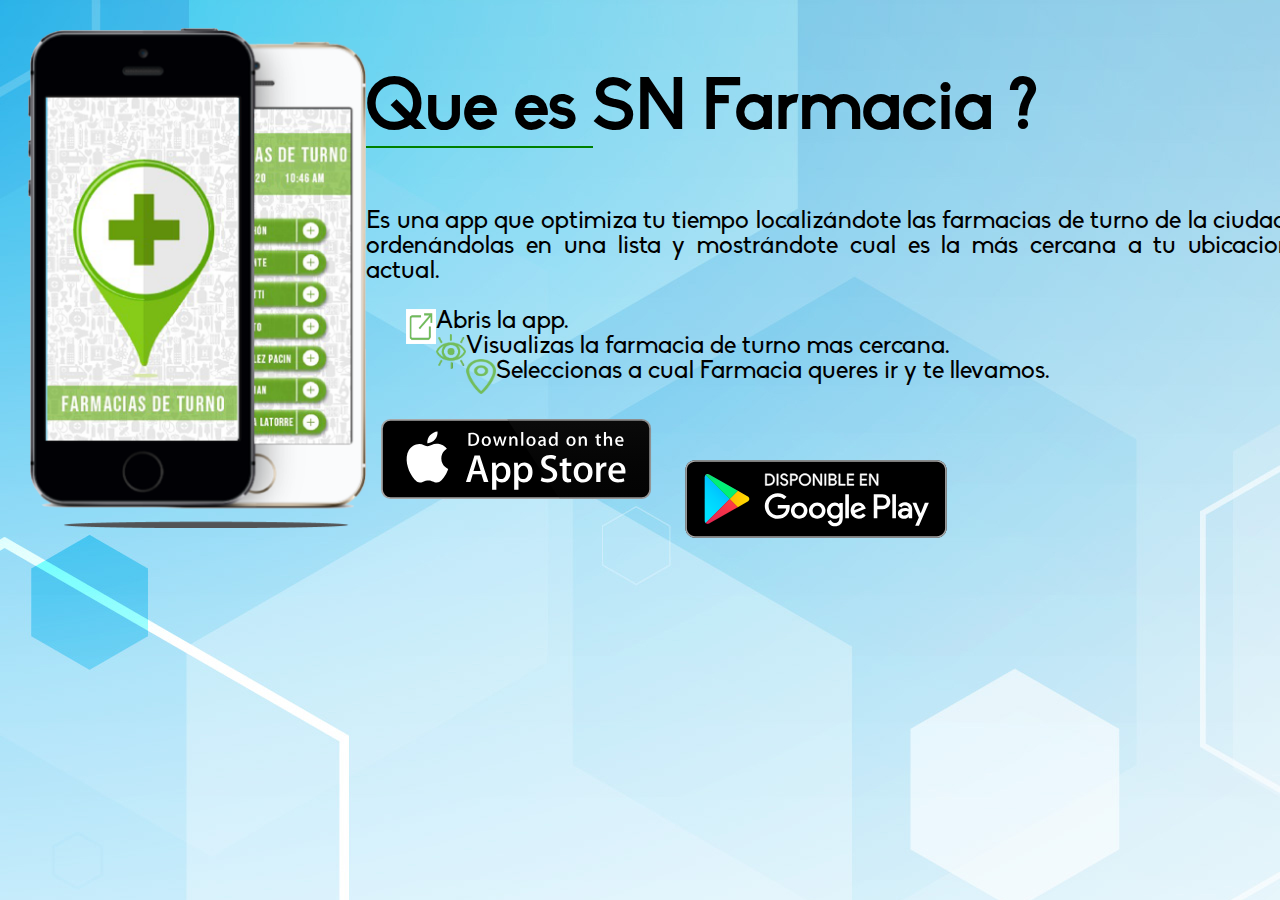
==== index.html @ 4f8011da "first Commit" ====
<!DOCTYPE html>
<html lang="en">
<head>
    <meta charset="UTF-8">
    <link rel="shortcut icon" href="./assets/imagenes/SN_FARMACIA.ico" type="image/x-icon">
    <meta name="viewport" content="width=device-width, initial-scale=1.0">
    <title>SN FARMACIA</title>
    <link rel="stylesheet" href="./css/index.css">
    <link rel="stylesheet" href="./css/turnos.css">
    <link rel="stylesheet" href="./libs/pickadate.js-3.6.2/lib/themes/classic.css">
    <link rel="stylesheet" href="./libs/pickadate.js-3.6.2/lib/themes/classic.date.css">
    <!--Bootstrap-->
    <link rel="stylesheet" href="https://stackpath.bootstrapcdn.com/bootstrap/4.5.0/css/bootstrap.min.css" integrity="sha384-9aIt2nRpC12Uk9gS9baDl411NQApFmC26EwAOH8WgZl5MYYxFfc+NcPb1dKGj7Sk" crossorigin="anonymous">
    <script src="https://ajax.googleapis.com/ajax/libs/jquery/3.5.1/jquery.min.js"></script>
    <script src="https://cdn.jsdelivr.net/npm/popper.js@1.16.0/dist/umd/popper.min.js" integrity="sha384-Q6E9RHvbIyZFJoft+2mJbHaEWldlvI9IOYy5n3zV9zzTtmI3UksdQRVvoxMfooAo" crossorigin="anonymous"></script>
    <script src="https://stackpath.bootstrapcdn.com/bootstrap/4.5.0/js/bootstrap.min.js" integrity="sha384-OgVRvuATP1z7JjHLkuOU7Xw704+h835Lr+6QL9UvYjZE3Ipu6Tp75j7Bh/kR0JKI" crossorigin="anonymous"></script>
</head>
<body>
    <div>
        <div id="home_page" title="Ver Turnos">
        <!--PAGINA 1-->
        <div id="firs_page" class="row main_content">
        <div class="col-lg-4" >
            <img
                id="img_cel_farmacia_turno" 
                src="./assets/imagenes/imagen_celular.png"  
                class="  d-block mx-auto" 
                alt=""
                >
        </div>
        <div class="col-lg-8 mx-auto mt-4">
            <div>
                <h1 id="titulo" ><span>Que es </span>SN Farmacia ?</h1>
            </div>
            <div id="info">
                <p>
                    Es una app que optimiza tu tiempo localizándote las farmacias de turno de la ciudad,
                    ordenándolas en una lista y mostrándote cual es la más cercana a tu ubicacion actual.
                </p>
            </div>
            <div id="lista_items">
                <ul>
                    <li class="mb-3">
                        <img 
                            class="mr-3"
                            src="./assets/imagenes/incono_de_abrir.png" 
                            alt="Abrir" 
                            width="30px" 
                            height="35px" 
                        ><span>Abris la app.</span>
                    </li>
                    <li class="mb-3">
                        <img 
                            class="mr-3"
                            src="./assets/imagenes/icono_de_abrir_app.png" 
                            alt="Ver" 
                            width="30px" 
                            height="35px" 
                            ><span>Visualizas la farmacia de turno mas cercana.</span>
                    </li>
                    <li class="mb-3">
                        <img
                            class="mr-3" 
                            src="./assets/imagenes/incono_de_ubicacion.png" 
                            alt="Ubicacion" 
                            width="30px" 
                            height="35px" 
                            ><span>Seleccionas a cual Farmacia queres ir y te llevamos.</span>
                    </li>
                </ul>
            </div>
            <div class="row container">
                <div id="img_1" class="col mt-5">
                    <img 
                        src="./assets/imagenes/download-on-the-app-store-apple.svg"  
                        alt=""
                        height="80px"
                        width="300px"
                    >
                </div>
                <div id="img_2" class="col mt-2" >
                    <img 
                        src="./assets/imagenes/disponible-en-google-play-badge.svg"  
                        alt=""
                        height="160px"
                        width="300px"
                    >
                </div>
            </div>
        </div>
    </div>
    </div>
    <!-- Scripts -->
    <script src="./js/moment.js"></script>
    <script src="./js/index.js"></script>
    <script src="./libs/pickadate.js-3.6.2/lib/picker.js"></script>
    <script src="./libs/pickadate.js-3.6.2/lib/picker.date.js"></script>
    <script>
        $(document).ready(function(){
            $('#img_cel_farmacia_turno').click(function(){
                var url = "./turnos.php";
                $(location).attr('href',url);
            })
        });
    </script>
</body>
</html>
---- css/index.css ----
@font-face{
 font-family: "Biko";
 src: url("../assets/font/biko/Biko_Regular.otf");
}


.main_content{
    max-height: 500px;
    width: 100%;
    display: block;
    padding: 20px;
}

.main_content img {
    float: left;
    margin-inline-start: auto;
    max-width: 400px;
    max-height: 500px;
}

#titulo {
    font-size: 70px;
    font-family: Biko;
}

#titulo span {
    border-bottom: solid 2px green;
}

#info {
    margin-top: 5%;
}
#info p {
    text-align: justify;
    font-family: Biko;
    font-size: 25px;
}

#lista_items ul {
    list-style: none;
    font-size: 25px;
}



body{
    background: url('../assets/imagenes/banner_farmacia.jpg');
    font-family: "Biko";
}



#img_cel_farmacia_turno{
    cursor: pointer;
}
---- css/turnos.css ----
ul {
    align-content: center;
}
---- libs/pickadate.js-3.6.2/lib/themes/classic.css ----
/* ==========================================================================
   $BASE-PICKER
   ========================================================================== */
/**
 * Note: the root picker element should *NOT* be styled more than what’s here.
 */
.picker {
  font-size: 16px;
  text-align: left;
  line-height: 1.2;
  color: #000;
  position: absolute;
  z-index: 10000;
  -webkit-user-select: none;
     -moz-user-select: none;
      -ms-user-select: none;
          user-select: none;
  outline: none;
}
/**
 * The picker input element.
 */
.picker__input {
  cursor: default;
}
/**
 * When the picker is opened, the input element is “activated”.
 */
.picker__input.picker__input--active {
  border-color: #0089ec;
}
/**
 * The holder is the only “scrollable” top-level container element.
 */
.picker__holder {
  width: 100%;
  overflow-y: auto;
  -webkit-overflow-scrolling: touch;
}

/*!
 * Classic picker styling for pickadate.js
 * Demo: http://amsul.github.io/pickadate.js
 */
/**
 * Note: the root picker element should *NOT* be styled more than what’s here.
 */
.picker {
  width: 100%;
}
/**
 * The holder is the base of the picker.
 */
.picker__holder {
  position: absolute;
  background: #fff;
  border: 1px solid #aaaaaa;
  border-top-width: 0;
  border-bottom-width: 0;
  border-radius: 0 0 5px 5px;
  box-sizing: border-box;
  min-width: 176px;
  max-width: 466px;
  max-height: 0;
  -ms-filter: "progid:DXImageTransform.Microsoft.Alpha(Opacity=0)";
  filter: alpha(opacity=0);
  -moz-opacity: 0;
  opacity: 0;
  transform: translateY(-1em) perspective(600px) rotateX(10deg);
  transition: transform 0.15s ease-out, opacity 0.15s ease-out, max-height 0s 0.15s, border-width 0s 0.15s;
}
/**
 * The frame and wrap work together to ensure that
 * clicks within the picker don’t reach the holder.
 */
.picker__frame {
  padding: 1px;
}
.picker__wrap {
  margin: -1px;
}
/**
 * When the picker opens...
 */
.picker--opened .picker__holder {
  max-height: 25em;
  -ms-filter: "progid:DXImageTransform.Microsoft.Alpha(Opacity=100)";
  filter: alpha(opacity=100);
  -moz-opacity: 1;
  opacity: 1;
  border-top-width: 1px;
  border-bottom-width: 1px;
  transform: translateY(0) perspective(600px) rotateX(0);
  transition: transform 0.15s ease-out, opacity 0.15s ease-out, max-height 0s, border-width 0s;
  box-shadow: 0 6px 18px 1px rgba(0, 0, 0, 0.12);
}
---- libs/pickadate.js-3.6.2/lib/themes/classic.date.css ----
/* ==========================================================================
   $BASE-DATE-PICKER
   ========================================================================== */
/**
 * The picker box.
 */
.picker__box {
  padding: 0 1em;
}
/**
 * The header containing the month and year stuff.
 */
.picker__header {
  text-align: center;
  position: relative;
  margin-top: .75em;
}
/**
 * The month and year labels.
 */
.picker__month,
.picker__year {
  font-weight: 500;
  display: inline-block;
  margin-left: .25em;
  margin-right: .25em;
}
.picker__year {
  color: #999;
  font-size: .8em;
  font-style: italic;
}
/**
 * The month and year selectors.
 */
.picker__select--month,
.picker__select--year {
  border: 1px solid #b7b7b7;
  height: 2em;
  padding: .5em;
  margin-left: .25em;
  margin-right: .25em;
}
@media (min-width: 24.5em) {
  .picker__select--month,
  .picker__select--year {
    margin-top: -0.5em;
  }
}
.picker__select--month {
  width: 35%;
}
.picker__select--year {
  width: 22.5%;
}
.picker__select--month:focus,
.picker__select--year:focus {
  border-color: #0089ec;
}
/**
 * The month navigation buttons.
 */
.picker__nav--prev,
.picker__nav--next {
  position: absolute;
  padding: .5em 1.25em;
  width: 1em;
  height: 1em;
  box-sizing: content-box;
  top: -0.25em;
}
@media (min-width: 24.5em) {
  .picker__nav--prev,
  .picker__nav--next {
    top: -0.33em;
  }
}
.picker__nav--prev {
  left: -1em;
  padding-right: 1.25em;
}
@media (min-width: 24.5em) {
  .picker__nav--prev {
    padding-right: 1.5em;
  }
}
.picker__nav--next {
  right: -1em;
  padding-left: 1.25em;
}
@media (min-width: 24.5em) {
  .picker__nav--next {
    padding-left: 1.5em;
  }
}
.picker__nav--prev:before,
.picker__nav--next:before {
  content: " ";
  border-top: .5em solid transparent;
  border-bottom: .5em solid transparent;
  border-right: 0.75em solid #000;
  width: 0;
  height: 0;
  display: block;
  margin: 0 auto;
}
.picker__nav--next:before {
  border-right: 0;
  border-left: 0.75em solid #000;
}
.picker__nav--prev:hover,
.picker__nav--next:hover {
  cursor: pointer;
  color: #000;
  background: #b1dcfb;
}
.picker__nav--disabled,
.picker__nav--disabled:hover,
.picker__nav--disabled:before,
.picker__nav--disabled:before:hover {
  cursor: default;
  background: none;
  border-right-color: #f5f5f5;
  border-left-color: #f5f5f5;
}
/**
 * The calendar table of dates
 */
.picker__table {
  text-align: center;
  border-collapse: collapse;
  border-spacing: 0;
  table-layout: fixed;
  font-size: inherit;
  width: 100%;
  margin-top: .75em;
  margin-bottom: .5em;
}
@media (min-height: 33.875em) {
  .picker__table {
    margin-bottom: .75em;
  }
}
.picker__table td {
  margin: 0;
  padding: 0;
}
/**
 * The weekday labels
 */
.picker__weekday {
  width: 14.285714286%;
  font-size: .75em;
  padding-bottom: .25em;
  color: #999;
  font-weight: 500;
  /* Increase the spacing a tad */
}
@media (min-height: 33.875em) {
  .picker__weekday {
    padding-bottom: .5em;
  }
}
/**
 * The days on the calendar
 */
.picker__day {
  padding: .3125em 0;
  font-weight: 200;
  border: 1px solid transparent;
}
.picker__day--today {
  position: relative;
}
.picker__day--today:before {
  content: " ";
  position: absolute;
  top: 2px;
  right: 2px;
  width: 0;
  height: 0;
  border-top: 0.5em solid #0059bc;
  border-left: .5em solid transparent;
}
.picker__day--disabled:before {
  border-top-color: #aaa;
}
.picker__day--outfocus {
  color: #ddd;
}
.picker__day--infocus:hover,
.picker__day--outfocus:hover {
  cursor: pointer;
  color: #000;
  background: #b1dcfb;
}
.picker__day--highlighted {
  border-color: #0089ec;
}
.picker__day--highlighted:hover,
.picker--focused .picker__day--highlighted {
  cursor: pointer;
  color: #000;
  background: #b1dcfb;
}
.picker__day--selected,
.picker__day--selected:hover,
.picker--focused .picker__day--selected {
  background: #0089ec;
  color: #fff;
}
.picker__day--disabled,
.picker__day--disabled:hover,
.picker--focused .picker__day--disabled {
  background: #f5f5f5;
  border-color: #f5f5f5;
  color: #ddd;
  cursor: default;
}
.picker__day--highlighted.picker__day--disabled,
.picker__day--highlighted.picker__day--disabled:hover {
  background: #bbb;
}
/**
 * The footer containing the "today", "clear", and "close" buttons.
 */
.picker__footer {
  text-align: center;
}
.picker__button--today,
.picker__button--clear,
.picker__button--close {
  border: 1px solid #fff;
  background: #fff;
  font-size: .8em;
  padding: .66em 0;
  font-weight: bold;
  width: 33%;
  display: inline-block;
  vertical-align: bottom;
}
.picker__button--today:hover,
.picker__button--clear:hover,
.picker__button--close:hover {
  cursor: pointer;
  color: #000;
  background: #b1dcfb;
  border-bottom-color: #b1dcfb;
}
.picker__button--today:focus,
.picker__button--clear:focus,
.picker__button--close:focus {
  background: #b1dcfb;
  border-color: #0089ec;
  outline: none;
}
.picker__button--today:before,
.picker__button--clear:before,
.picker__button--close:before {
  position: relative;
  display: inline-block;
  height: 0;
}
.picker__button--today:before,
.picker__button--clear:before {
  content: " ";
  margin-right: .45em;
}
.picker__button--today:before {
  top: -0.05em;
  width: 0;
  border-top: 0.66em solid #0059bc;
  border-left: .66em solid transparent;
}
.picker__button--clear:before {
  top: -0.25em;
  width: .66em;
  border-top: 3px solid #e20;
}
.picker__button--close:before {
  content: "\D7";
  top: -0.1em;
  vertical-align: top;
  font-size: 1.1em;
  margin-right: .35em;
  color: #777;
}
.picker__button--today[disabled],
.picker__button--today[disabled]:hover {
  background: #f5f5f5;
  border-color: #f5f5f5;
  color: #ddd;
  cursor: default;
}
.picker__button--today[disabled]:before {
  border-top-color: #aaa;
}

/* ==========================================================================
   $CLASSIC-DATE-PICKER
   ========================================================================== */
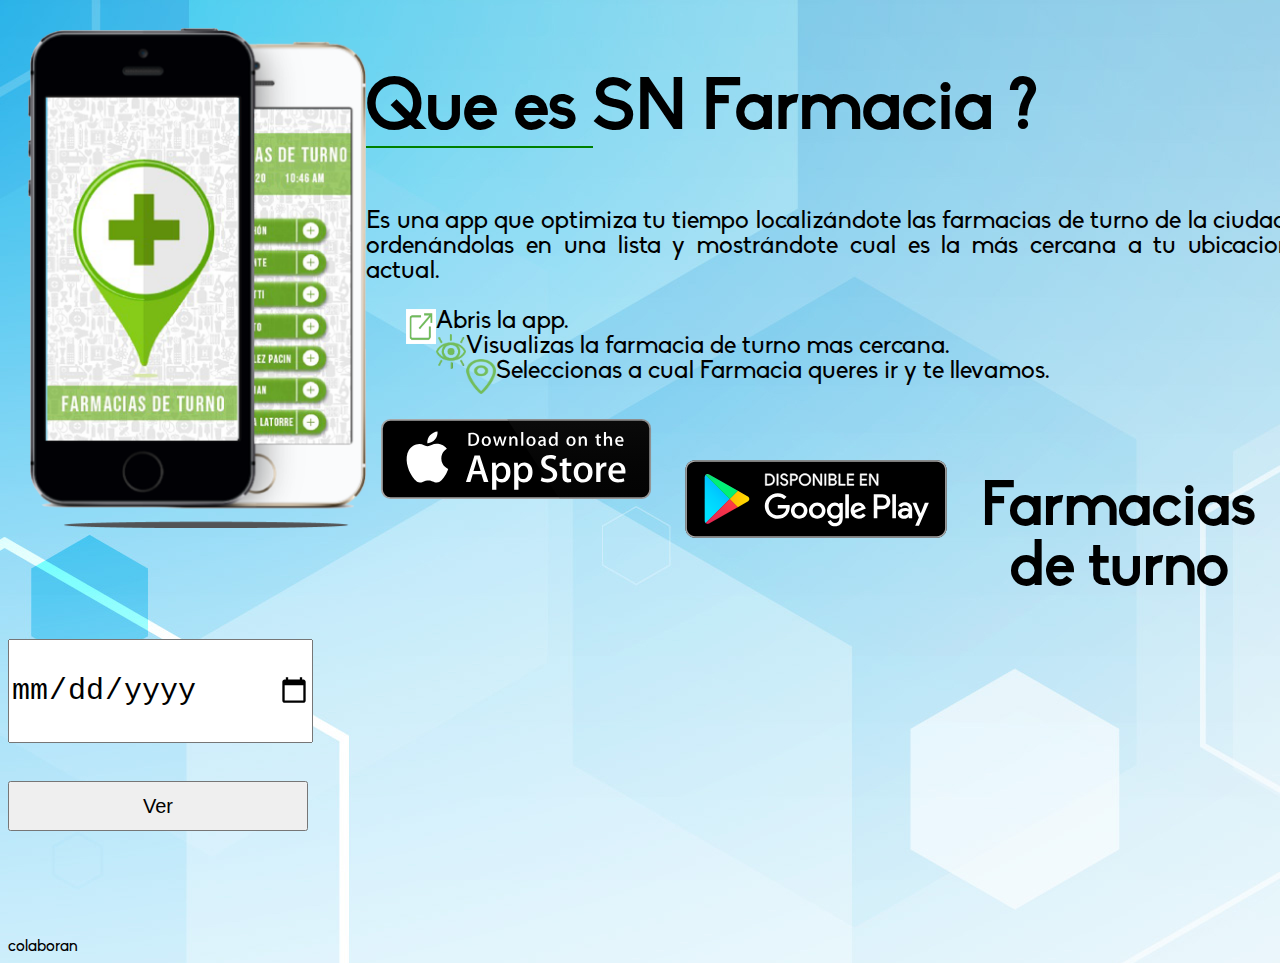
==== commit c0e847a7: "no db" ====
--- a/index.html
+++ b/index.html
@@ -11,14 +11,14 @@
     <link rel="stylesheet" href="./libs/pickadate.js-3.6.2/lib/themes/classic.date.css">
     <!--Bootstrap-->
     <link rel="stylesheet" href="https://stackpath.bootstrapcdn.com/bootstrap/4.5.0/css/bootstrap.min.css" integrity="sha384-9aIt2nRpC12Uk9gS9baDl411NQApFmC26EwAOH8WgZl5MYYxFfc+NcPb1dKGj7Sk" crossorigin="anonymous">
-    <script src="https://ajax.googleapis.com/ajax/libs/jquery/3.5.1/jquery.min.js"></script>
-    <script src="https://cdn.jsdelivr.net/npm/popper.js@1.16.0/dist/umd/popper.min.js" integrity="sha384-Q6E9RHvbIyZFJoft+2mJbHaEWldlvI9IOYy5n3zV9zzTtmI3UksdQRVvoxMfooAo" crossorigin="anonymous"></script>
-    <script src="https://stackpath.bootstrapcdn.com/bootstrap/4.5.0/js/bootstrap.min.js" integrity="sha384-OgVRvuATP1z7JjHLkuOU7Xw704+h835Lr+6QL9UvYjZE3Ipu6Tp75j7Bh/kR0JKI" crossorigin="anonymous"></script>
+    
+
 </head>
 <body>
-    <div>
+    
+    <!--PAGINA 1-->
+    <div id="page1_content" >
         <div id="home_page" title="Ver Turnos">
-        <!--PAGINA 1-->
         <div id="firs_page" class="row main_content">
         <div class="col-lg-4" >
             <img
@@ -89,16 +89,44 @@
             </div>
         </div>
     </div>
+    <!-- PAGINA 2-->
+    <div id="page2_content">
+        <div id="second_page" class="container mt-4">
+            <div class="shadow rounded mx-auto">
+                <h1>Farmacias de turno</h1>
+            </div>
+            <div id="calendar" class="mx-auto">
+                    <div class="container">
+                        <div>
+                            <input type="date" name="date" value="">
+                        </div>
+                        <div>
+                            <button type="submit" class="btn btn-success">Ver</button>
+                        </div>
+                    </div>
+            </div>
+            <div id="lista">
+                <ul>
+                </ul>
+            </div>
+            <div>
+                colaboran
+            </div>
+        </div>
+        </div>
     </div>
-    <!-- Scripts -->
+    <script src="./js/home.js"></script>
+    <script src="https://cdn.jsdelivr.net/npm/popper.js@1.16.0/dist/umd/popper.min.js" integrity="sha384-Q6E9RHvbIyZFJoft+2mJbHaEWldlvI9IOYy5n3zV9zzTtmI3UksdQRVvoxMfooAo" crossorigin="anonymous"></script>
+    <script src="https://stackpath.bootstrapcdn.com/bootstrap/4.5.0/js/bootstrap.min.js" integrity="sha384-OgVRvuATP1z7JjHLkuOU7Xw704+h835Lr+6QL9UvYjZE3Ipu6Tp75j7Bh/kR0JKI" crossorigin="anonymous"></script>
     <script src="./js/moment.js"></script>
     <script src="./js/index.js"></script>
+    <script type="module" src="./js/turno.js"></script>
     <script src="./libs/pickadate.js-3.6.2/lib/picker.js"></script>
     <script src="./libs/pickadate.js-3.6.2/lib/picker.date.js"></script>
     <script>
         $(document).ready(function(){
             $('#img_cel_farmacia_turno').click(function(){
-                var url = "./turnos.php";
+                var url = "./turnos.html";
                 $(location).attr('href',url);
             })
         });
--- a/css/turnos.css
+++ b/css/turnos.css
@@ -1,3 +1,39 @@
 ul {
     align-content: center;
-}+}
+
+@font-face{
+    font-family: "Biko";
+    src: url("../assets/font/biko/Biko_Regular.otf");
+}
+
+#second_page h1{
+    text-align: center;
+    font-size: 60px;
+    font-family: "Biko";
+}
+#calendar{
+    align-content: center;
+}
+#calendar form {
+    margin-top: 5%;
+    margin-left: 35%;
+}
+#calendar input {
+    width:300px;
+    height: 100px;
+    font-size: 30px;
+}
+#calendar button {
+    margin-top: 3%;
+    width:300px;
+    height: 50px;
+    padding:auto;
+    font-size: 20px;
+}
+#lista ul {
+    list-style-type: none;
+    padding:3%;
+    
+    text-align:center;
+}
